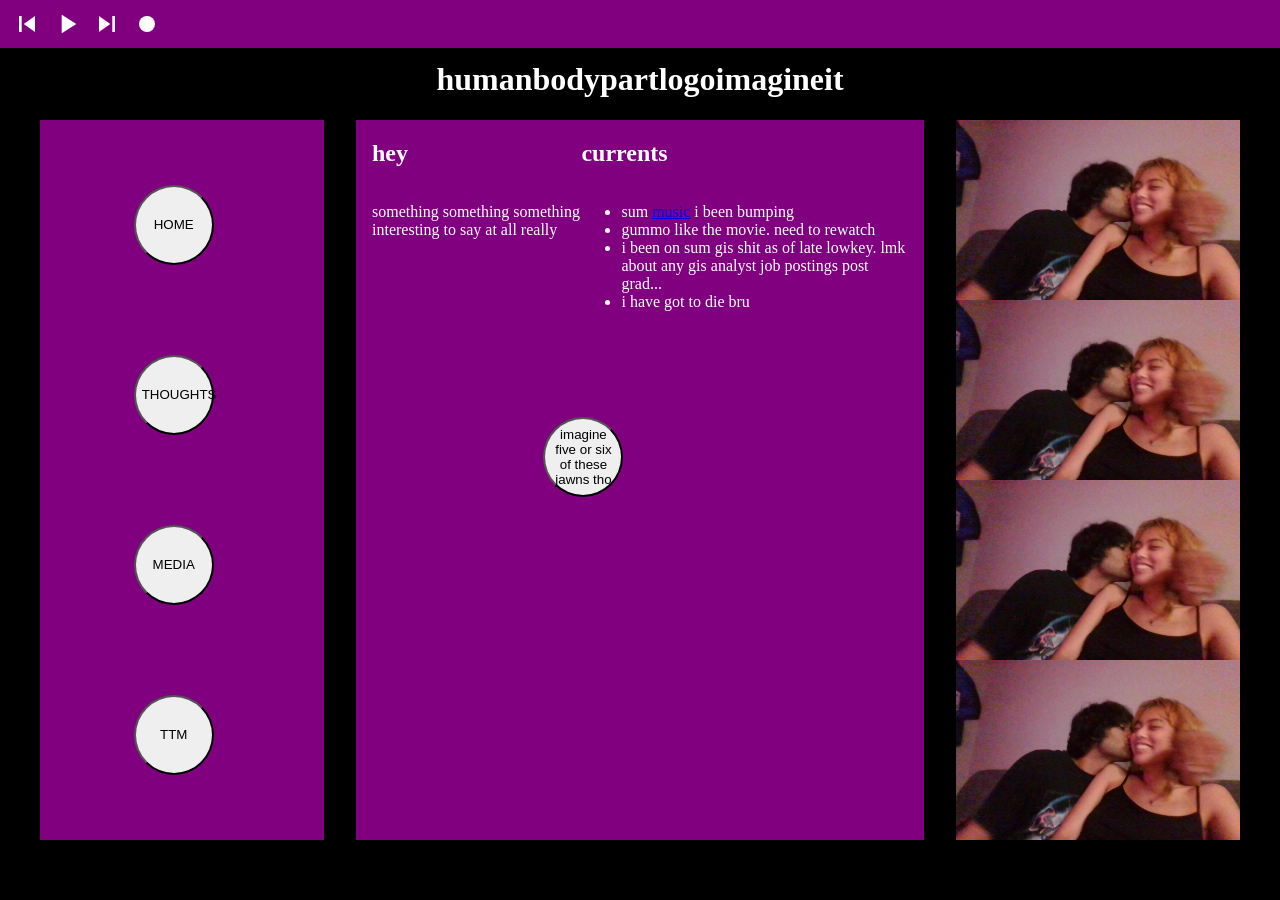
==== public/index.html @ bd21eccf "basics all just basics" ====
<!DOCTYPE html>
<html>

  <head>
    <meta charset="UTF-8">
    <meta name="viewport" content="width=device-width, initial-scale=1.0">
    <title>HUMANBODYPART</title>
    <link href="./style.css" rel="stylesheet" type="text/css" media="all">
    <link href="https://fonts.googleapis.com/icon?family=Material+Icons" rel="stylesheet">
  </head>
  
  <body style="background-color: black">    
    <div id='wrap'>
      <article id='content'></article>
      <header id='playbar'>
        <audio id="audioPlayer" src="playbar/playlist/your-audio.mp3"></audio>
        <div id='playbarbuttons'>
          <button id='prev'>
            <i class='material-icons'>skip_previous</i>
          </button>
          <button id='play'>
            <i class='material-icons'>play_arrow</i>
          </button>
          <button id='next'>
            <i class='material-icons'>skip_next</i>
          </button>
        </div>
        <div id='track'>
          <div class='track'>
            <div class='knob'></div>
          </div>
        </div>
      </header>
    </div>
    
    <div class="header">
      <header class="header">    
      <!-- <img src="humanbodypart.png" alt="logo" />      -->
      <h1>humanbodypartlogoimagineit</h1>
      </header>
    </div>
    
    <div class="columndiv">
      <div class="column1">
        <!-- <img src="us.jpg" alt="me and my boyfriend"> -->
        <button type="button" class="column1-button" onclick="alert('im not ready yet!')">HOME</button>
        <button type="button" class="column1-button" onclick="alert('im not ready yet!')">THOUGHTS</button>
        <button type="button" class="column1-button" onclick="alert('im not ready yet!')">MEDIA</button>
        <button type="button" class="column1-button" onclick="alert('im not ready yet!')">TTM</button>
      </div>

      <div class="column2">
        <div id="intro">
          <div id="words"> 
            <h2>hey</h2>
            <p>something something something interesting to say at all really</p>
          </div>
          <div id="currents">
            <h2>currents</h2>
            <ul>
              <li>sum <a href="https://open.spotify.com/playlist/6fdlRC89IOdL0dbP3tYQes?si=eda59cf46a7a4ded">music</a> i been bumping</li>
              <li>gummo like the movie. need to rewatch</li>
              <li>i been on sum gis shit as of late lowkey. lmk about any gis analyst job postings post grad...</li>
              <li>i have got to die bru</li>
            </ul>
          </div>
        </div>
        <div>
          <!-- <button type="button" onclick="alert('im not ready yet!')"><img src="us.jpg" /></button> -->
          <button type="button" class="column2-button" onclick="alert('im not ready yet!')">imagine five or six of these jawns tho</button>
        </div>
      </div>

      <div class="column3">
          <button type="button" class=column3-button onclick="alert('im not ready yet!')"><img src="us.jpg" /></button>
          <button type="button" class=column3-button onclick="alert('im not ready yet!')"><img src="us.jpg" /></button>
          <button type="button" class=column3-button onclick="alert('im not ready yet!')"><img src="us.jpg" /></button>
          <button type="button" class=column3-button onclick="alert('im not ready yet!')"><img src="us.jpg" /></button>
        </div> 
    </div>

  <script src="playbar.js"></script>

  </body>
</html>
---- public/style.css ----
#wrap {
  display: flex;
  flex-direction: column;
  margin: -8px;
}

#content {
  flex: 1;
}

#playbar {
  height: 3rem;
  color: white;
  background: purple;
  display: flex;
  align-items: center;
  padding: 0 3px;
  box-sizing: border-box;
  width: 100%;
}

#playbarbuttons {
  display: flex;
  flex-direction: row;
  gap: 0.5rem;
  user-select: none;
  height: 100%;
  overflow: hidden;
  padding-left: 0.5rem;
  i {
    font-size: 2rem;
    color: white;
  }
}

#playbarbuttons button {
  padding: 0;
  border: none;
  outline: 0;
  background: transparent;
  color: white;
  display: flex;
  align-items: center;
  justify-content: left;
  overflow: hidden;
  &:hover {
    cursor: pointer;
    background: white;
  }
}

#playbarbuttons track {
  flex: 1;
}

.track {
  height: 0.5rem;
  background: rgba(black);
  border-radius: 0.25rem;
  margin: 1.25rem;
  position: relative;
}

.knob {
    position: absolute;
    transform: translate(-50%, -50%);
    width: 1rem;
    height: 1rem;
    border-radius: 50%;
    background: white;
    transform: translate(-25%, -25%);
    &:hover {
      cursor: pointer;
    }
  }

.header{
  display: flex;
  flex-direction: row;
  justify-content: center;
  color: white;
}

.columndiv{
  display: flex;
  flex-direction: row;
  gap: 2rem;
  justify-content: center;
  width: 100%;
  box-sizing: border-box;
}

.column1,
.column3{
  flex:1;
}
.column2{
  flex:2;
}

.column1{
  background-color:purple;
  color:white;
  display: flex;
  flex-direction: column;
  justify-content: center;
  margin-left: 2rem;
  gap: 10vh;
  width: 50vh;
  height: 80vh;
}
.column2{
  background-color: purple;
  color: white;
  display: flex;
  flex-direction: column;
  justify-content: top;
  gap: 10vh;
  height: 80vh;
}
#intro{
  display:flex;
  flex-direction: row;
  justify-content: space-evenly;
  padding-left: 1rem;
  padding-right: 1rem;
}
#words{
  display:flex;
  flex-direction:column;
  justify-content: left;
}
#currents{
  display:flex;
  flex-direction:column;
  justify-content: left;
}

.column3{
  background-color: purple;
  color: white;
  display: flex;
  flex-direction: column;
  justify-content: center;
  margin-right:2rem;
  width: 50vh;
  height: 80vh;
}

.column1-button {
  position: relative;
  width: 80px;
  height: 80px;
  left: 33%;
  border-radius: 50%;
  &:hover {
        cursor: pointer;
        background: white;
      }
}

.column2-button {
  position: relative;
  width: 80px;
  height: 80px;
  left: 33%;
  border-radius: 50%;
  &:hover {
        cursor: pointer;
        background: white;
      }
}

.column3-button {
  width: 100%;
  height: 25%;
  padding: 0;
  margin: 0;
  border: none;
  overflow: hidden;
  display: flex;
  align-items: center;
  justify-content: center;
  &:hover {
    cursor: pointer;
    background: white;
  }
}

.column3-button img {
  width: 100%;
  height: 100%;
  display: block;
  object-fit: cover;
  object-position: center;
  margin: 0;
  padding: 0;
  border: none;
      }
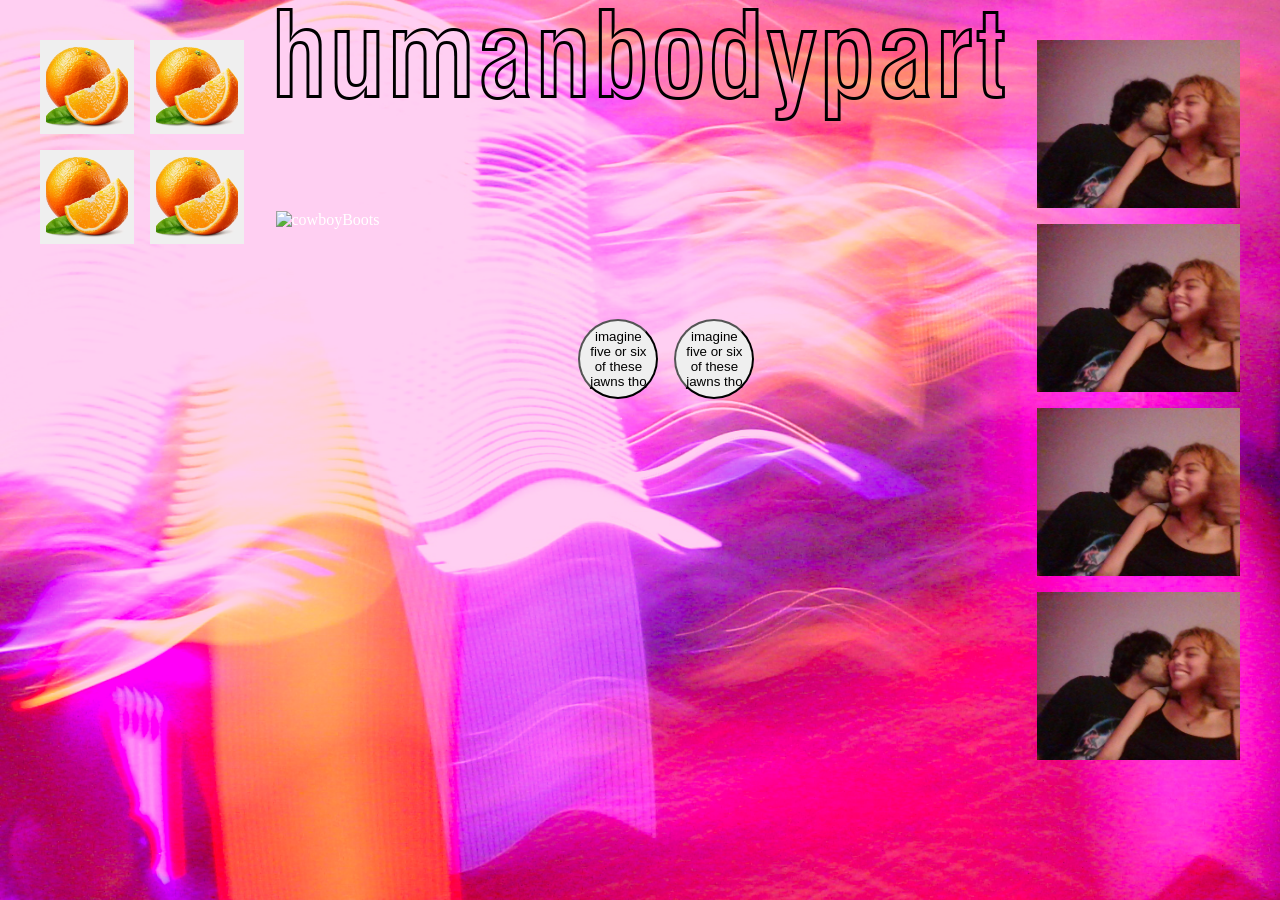
==== commit 9e367a12: "for now thurs fri sat" ====
--- a/public/index.html
+++ b/public/index.html
@@ -1,6 +1,5 @@
 <!DOCTYPE html>
 <html>
-
   <head>
     <meta charset="UTF-8">
     <meta name="viewport" content="width=device-width, initial-scale=1.0">
@@ -9,65 +8,48 @@
     <link href="https://fonts.googleapis.com/icon?family=Material+Icons" rel="stylesheet">
   </head>
   
-  <body style="background-color: black">    
-    <div id='wrap'>
-      <article id='content'></article>
-      <header id='playbar'>
-        <audio id="audioPlayer" src="playbar/playlist/your-audio.mp3"></audio>
-        <div id='playbarbuttons'>
-          <button id='prev'>
-            <i class='material-icons'>skip_previous</i>
-          </button>
-          <button id='play'>
-            <i class='material-icons'>play_arrow</i>
-          </button>
-          <button id='next'>
-            <i class='material-icons'>skip_next</i>
-          </button>
-        </div>
-        <div id='track'>
-          <div class='track'>
-            <div class='knob'></div>
-          </div>
-        </div>
-      </header>
-    </div>
-    
-    <div class="header">
-      <header class="header">    
-      <!-- <img src="humanbodypart.png" alt="logo" />      -->
-      <h1>humanbodypartlogoimagineit</h1>
-      </header>
-    </div>
-    
+  <body style="background-image: url(../assets/picture.png); background-repeat: no-repeat; background-attachment: fixed; background-size: cover;"> 
+
     <div class="columndiv">
       <div class="column1">
-        <!-- <img src="us.jpg" alt="me and my boyfriend"> -->
-        <button type="button" class="column1-button" onclick="alert('im not ready yet!')">HOME</button>
-        <button type="button" class="column1-button" onclick="alert('im not ready yet!')">THOUGHTS</button>
-        <button type="button" class="column1-button" onclick="alert('im not ready yet!')">MEDIA</button>
-        <button type="button" class="column1-button" onclick="alert('im not ready yet!')">TTM</button>
+        <div class="column1window">
+          <a href="https://www.instagram.com/girlsd1e/" target="_blank" rel="noopener noreferrer">
+            <button type="button"><img src="../assets/orange.webp" /></button>
+          </a>
+          <a href="https://letterboxd.com/redmf/" target="_blank" rel="noopener noreferrer">
+            <button type="button"><img src="../assets/orange.webp" /></button>
+          </a>
+          <a href="https://www.last.fm/user/sometimesred" target="_blank" rel="noopener noreferrer">
+            <button type="button"><img src="../assets/orange.webp" /></button>
+          </a>
+          <a href="https://www.instagram.com/avgmediaconsumer/" target="_blank" rel="noopener noreferrer">
+            <button type="button"><img src="../assets/orange.webp" /></button>
+          </a>
+        </div>
+        
+        <iframe data-testid="embed-iframe" style="border-radius:12px" src="https://open.spotify.com/embed/playlist/6fdlRC89IOdL0dbP3tYQes?utm_source=generator&theme=0" width="100%" height="352" frameBorder="0" allowfullscreen="" allow="autoplay; clipboard-write; encrypted-media; fullscreen; picture-in-picture" loading="lazy"></iframe>      
+      
       </div>
 
       <div class="column2">
-        <div id="intro">
-          <div id="words"> 
-            <h2>hey</h2>
-            <p>something something something interesting to say at all really</p>
-          </div>
-          <div id="currents">
-            <h2>currents</h2>
-            <ul>
-              <li>sum <a href="https://open.spotify.com/playlist/6fdlRC89IOdL0dbP3tYQes?si=eda59cf46a7a4ded">music</a> i been bumping</li>
-              <li>gummo like the movie. need to rewatch</li>
-              <li>i been on sum gis shit as of late lowkey. lmk about any gis analyst job postings post grad...</li>
-              <li>i have got to die bru</li>
-            </ul>
-          </div>
+        
+        <div class="header">
+          <header class="header">    
+          <img src="../assets/HEADER.webp" alt="logo" />
+          </header>
         </div>
-        <div>
-          <!-- <button type="button" onclick="alert('im not ready yet!')"><img src="us.jpg" /></button> -->
-          <button type="button" class="column2-button" onclick="alert('im not ready yet!')">imagine five or six of these jawns tho</button>
+        
+        <div class="me">
+          <img src="..assets/me.webp/" alt="cowboyBoots">
+        </div>
+
+        <div class="column2buttons">
+          <a href="https://www.instagram.com/avgmediaconsumer/" target="_blank" rel="noopener noreferrer">
+            <button type="button" class="column2-button" onclick="alert('im not ready yet!')">imagine five or six of these jawns tho</button>
+          </a>
+          <a href="https://www.instagram.com/avgmediaconsumer/" target="_blank" rel="noopener noreferrer">
+            <button type="button" class="column2-button" onclick="alert('im not ready yet!')">imagine five or six of these jawns tho</button>
+          </a>
         </div>
       </div>
 
--- a/public/style.css
+++ b/public/style.css
@@ -9,77 +9,11 @@
   flex: 1;
 }
 
-#playbar {
-  height: 3rem;
-  color: white;
-  background: purple;
-  display: flex;
-  align-items: center;
-  padding: 0 3px;
-  box-sizing: border-box;
-  width: 100%;
-}
-
-#playbarbuttons {
-  display: flex;
-  flex-direction: row;
-  gap: 0.5rem;
-  user-select: none;
-  height: 100%;
-  overflow: hidden;
-  padding-left: 0.5rem;
-  i {
-    font-size: 2rem;
-    color: white;
-  }
-}
-
-#playbarbuttons button {
-  padding: 0;
-  border: none;
-  outline: 0;
-  background: transparent;
-  color: white;
-  display: flex;
-  align-items: center;
-  justify-content: left;
-  overflow: hidden;
-  &:hover {
-    cursor: pointer;
-    background: white;
-  }
-}
-
-#playbarbuttons track {
-  flex: 1;
-}
-
-.track {
-  height: 0.5rem;
-  background: rgba(black);
-  border-radius: 0.25rem;
-  margin: 1.25rem;
-  position: relative;
-}
-
-.knob {
-    position: absolute;
-    transform: translate(-50%, -50%);
-    width: 1rem;
-    height: 1rem;
-    border-radius: 50%;
-    background: white;
-    transform: translate(-25%, -25%);
-    &:hover {
-      cursor: pointer;
-    }
-  }
-
 .header{
   display: flex;
   flex-direction: row;
   justify-content: center;
-  color: white;
+  color: black;
 }
 
 .columndiv{
@@ -100,66 +34,62 @@
 }
 
 .column1{
-  background-color:purple;
   color:white;
   display: flex;
   flex-direction: column;
-  justify-content: center;
+  justify-content: flex-start;
   margin-left: 2rem;
-  gap: 10vh;
-  width: 50vh;
-  height: 80vh;
+  gap: 1rem;
+  max-width: 50vh;
+  min-height: 80vh;
+  padding-top: 2rem;
+}
+.column1window {
+  display: grid;
+  grid-template-columns: 1fr 1fr; /* 2 columns */
+  grid-template-rows: 1fr 1fr;    /* 2 rows */
+  gap: 1rem;
+  aspect-ratio: 1 / 1; /* makes it a square grid */
+
+}
+.column1window img,
+.column1window button {
+  width: 100%;
+  height: 100%;
+  object-fit: cover; 
+  border: 0rem;
 }
 .column2{
-  background-color: purple;
   color: white;
   display: flex;
   flex-direction: column;
-  justify-content: top;
+  justify-content: flex-start;
   gap: 10vh;
-  height: 80vh;
+  min-height: 80vh;
 }
-#intro{
-  display:flex;
-  flex-direction: row;
-  justify-content: space-evenly;
-  padding-left: 1rem;
-  padding-right: 1rem;
-}
-#words{
-  display:flex;
-  flex-direction:column;
-  justify-content: left;
-}
-#currents{
-  display:flex;
-  flex-direction:column;
-  justify-content: left;
+.me{
+  justify-content: center;
+  max-height: 60vh;
+  max-width: 50vh;
 }
 
 .column3{
-  background-color: purple;
-  color: white;
   display: flex;
   flex-direction: column;
   justify-content: center;
   margin-right:2rem;
-  width: 50vh;
-  height: 80vh;
+  max-width: 50vh;
+  min-height: 80vh;
+  gap: 1rem;
+  padding-top: 2rem;
 }
 
-.column1-button {
-  position: relative;
-  width: 80px;
-  height: 80px;
-  left: 33%;
-  border-radius: 50%;
-  &:hover {
-        cursor: pointer;
-        background: white;
-      }
+.column2buttons{
+  display: flex;
+  flex-direction: row;
+  gap: 1rem; 
+  justify-content: center;
 }
-
 .column2-button {
   position: relative;
   width: 80px;
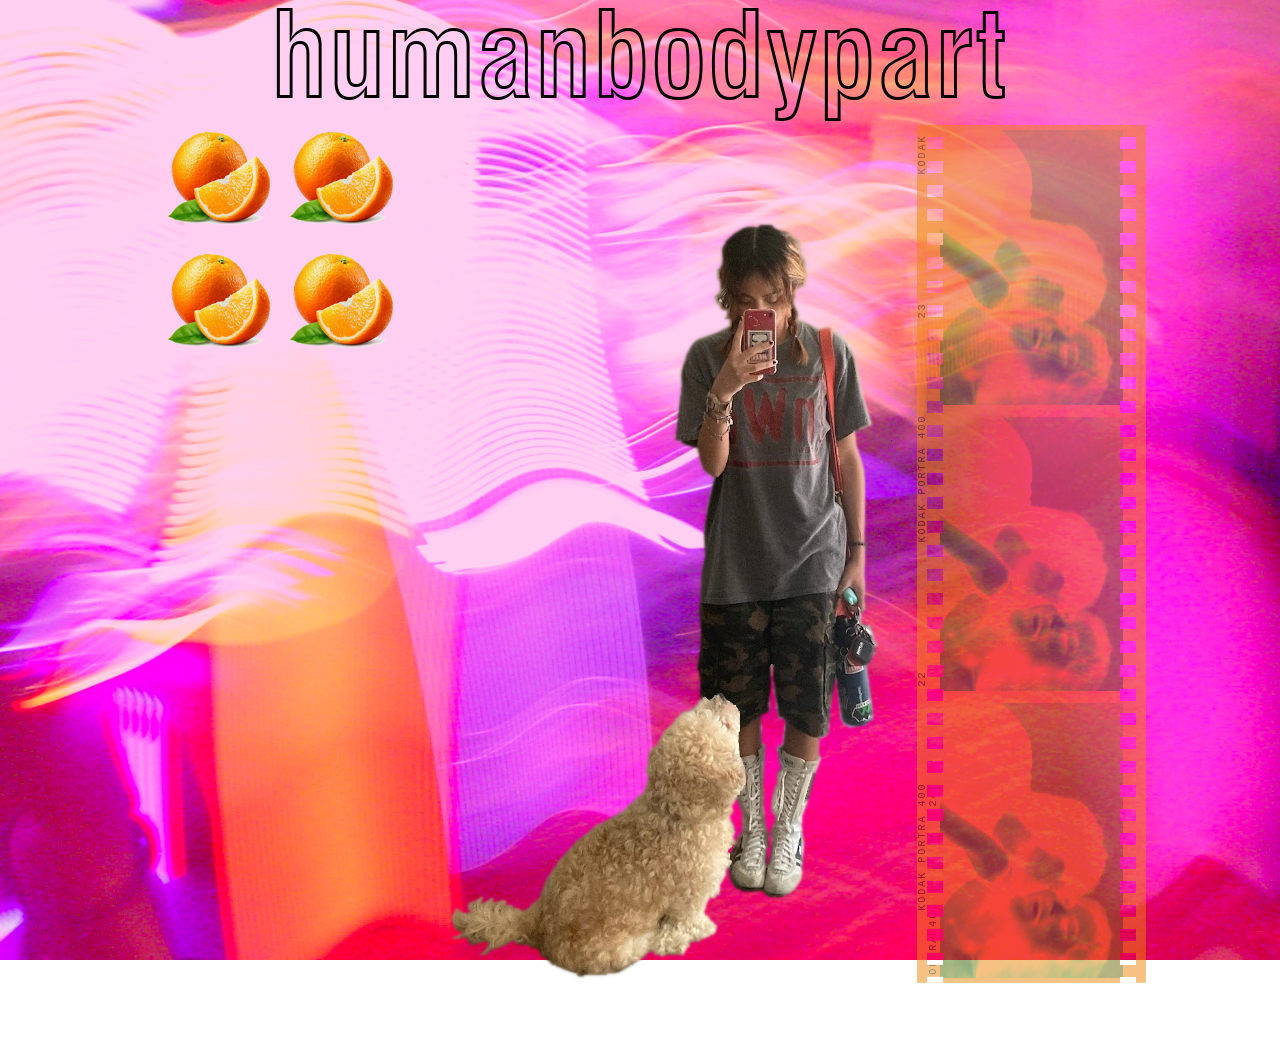
==== commit dafbb0c4: "film strip tldr" ====
--- a/public/index.html
+++ b/public/index.html
@@ -9,7 +9,14 @@
   </head>
   
   <body style="background-image: url(../assets/picture.png); background-repeat: no-repeat; background-attachment: fixed; background-size: cover;"> 
+    <!-- header -->
+        <div class="header">
+          <header>    
+          <img src="../assets/HEADER.webp" alt="logo" />
+          </header>
+        </div>
 
+    <!-- column 1 -->
     <div class="columndiv">
       <div class="column1">
         <div class="column1window">
@@ -26,42 +33,41 @@
             <button type="button"><img src="../assets/orange.webp" /></button>
           </a>
         </div>
+        <!-- spotify -->
+        <iframe data-testid="embed-iframe" style="border-radius:12px" src="https://open.spotify.com/embed/playlist/6fdlRC89IOdL0dbP3tYQes?utm_source=generator&theme=0" width="100%" height="352" frameBorder="0" allowfullscreen="" allow="autoplay; clipboard-write; encrypted-media; fullscreen; picture-in-picture" loading="lazy"></iframe>      
         
-        <iframe data-testid="embed-iframe" style="border-radius:12px" src="https://open.spotify.com/embed/playlist/6fdlRC89IOdL0dbP3tYQes?utm_source=generator&theme=0" width="100%" height="352" frameBorder="0" allowfullscreen="" allow="autoplay; clipboard-write; encrypted-media; fullscreen; picture-in-picture" loading="lazy"></iframe>      
+      </div>
       
-      </div>
-
+      <!-- column 2 -->
       <div class="column2">
-        
-        <div class="header">
-          <header class="header">    
-          <img src="../assets/HEADER.webp" alt="logo" />
-          </header>
+        <!-- middle section with the images everywhere yess -->
+        <div class="me">
+          <img id='bigMe' src="../assets/me.webp" alt="me and bruno">
         </div>
-        
-        <div class="me">
-          <img src="..assets/me.webp/" alt="cowboyBoots">
-        </div>
-
-        <div class="column2buttons">
+        <!-- buttons? -->
+        <!-- <div class="column2buttons">
           <a href="https://www.instagram.com/avgmediaconsumer/" target="_blank" rel="noopener noreferrer">
             <button type="button" class="column2-button" onclick="alert('im not ready yet!')">imagine five or six of these jawns tho</button>
           </a>
           <a href="https://www.instagram.com/avgmediaconsumer/" target="_blank" rel="noopener noreferrer">
             <button type="button" class="column2-button" onclick="alert('im not ready yet!')">imagine five or six of these jawns tho</button>
           </a>
-        </div>
+        </div> -->
       </div>
-
+      
+      <!-- column 3 -->
       <div class="column3">
-          <button type="button" class=column3-button onclick="alert('im not ready yet!')"><img src="us.jpg" /></button>
-          <button type="button" class=column3-button onclick="alert('im not ready yet!')"><img src="us.jpg" /></button>
-          <button type="button" class=column3-button onclick="alert('im not ready yet!')"><img src="us.jpg" /></button>
-          <button type="button" class=column3-button onclick="alert('im not ready yet!')"><img src="us.jpg" /></button>
-        </div> 
+        <button type="button" class="column3-button" onclick="alert('im not ready yet!')">
+          <img src="us.jpg" />
+        </button>
+        <button class="column3-button">
+            <img src="us.jpg" />
+        </button>
+        <button class="column3-button">
+            <img src="us.jpg" />
+        </button>
+      </div> 
     </div>
-
-  <script src="playbar.js"></script>
 
   </body>
 </html>
--- a/public/style.css
+++ b/public/style.css
@@ -2,7 +2,6 @@
 #wrap {
   display: flex;
   flex-direction: column;
-  margin: -8px;
 }
 
 #content {
@@ -13,7 +12,6 @@
   display: flex;
   flex-direction: row;
   justify-content: center;
-  color: black;
 }
 
 .columndiv{
@@ -21,8 +19,9 @@
   flex-direction: row;
   gap: 2rem;
   justify-content: center;
-  width: 100%;
+  width: 80%;
   box-sizing: border-box;
+  margin: 0 auto;
 }
 
 .column1,
@@ -42,7 +41,6 @@
   gap: 1rem;
   max-width: 50vh;
   min-height: 80vh;
-  padding-top: 2rem;
 }
 .column1window {
   display: grid;
@@ -50,14 +48,21 @@
   grid-template-rows: 1fr 1fr;    /* 2 rows */
   gap: 1rem;
   aspect-ratio: 1 / 1; /* makes it a square grid */
-
 }
-.column1window img,
+.column1window img {
+  width: 100%;
+  height: 100%;
+  object-fit: cover;
+}
 .column1window button {
   width: 100%;
   height: 100%;
-  object-fit: cover; 
-  border: 0rem;
+  border: none;
+  padding: 0;
+  background: transparent;
+}
+.column1window button:hover {
+  cursor: pointer;
 }
 .column2{
   color: white;
@@ -67,23 +72,6 @@
   gap: 10vh;
   min-height: 80vh;
 }
-.me{
-  justify-content: center;
-  max-height: 60vh;
-  max-width: 50vh;
-}
-
-.column3{
-  display: flex;
-  flex-direction: column;
-  justify-content: center;
-  margin-right:2rem;
-  max-width: 50vh;
-  min-height: 80vh;
-  gap: 1rem;
-  padding-top: 2rem;
-}
-
 .column2buttons{
   display: flex;
   flex-direction: row;
@@ -96,35 +84,103 @@
   height: 80px;
   left: 33%;
   border-radius: 50%;
-  &:hover {
-        cursor: pointer;
-        background: white;
-      }
+}
+.column2-button:hover {
+  cursor: pointer;
+  background: white;
+}
+.me{
+  position: relative;
+  transform-origin: 0 0;
+  /* justify-content: center; */
+  /* max-height: 60vh;
+  max-width: 50vh; */
+}
+#bigMe{
+  position: absolute;
+  transform: translateX(-20);
 }
 
-.column3-button {
-  width: 100%;
-  height: 25%;
-  padding: 0;
-  margin: 0;
-  border: none;
-  overflow: hidden;
+.column3 {
+  position: relative;
+  display: flex;
+  flex-direction: column;
+  align-items: center;
+  width: 130px;
+  padding: 5px 0;
+  gap: 12px;
+  background: #ee8709; 
+  opacity: 0.5;
+  background-blend-mode: overlay;
+  /* film holes */
+  -webkit-mask:
+    linear-gradient(#000 0 0) center/100% 100% no-repeat,
+    repeating-linear-gradient(
+      to bottom,
+      transparent 0px,
+      transparent 12px,
+      #000 12px,
+      #000 24px
+    ) left 10px top / 16px 100% no-repeat,
+    repeating-linear-gradient(
+      to bottom,
+      transparent 0px,
+      transparent 12px,
+      #000 12px,
+      #000 24px
+    ) right 10px top / 16px 100% no-repeat;
+  -webkit-mask-composite: destination-out;
+  mask-composite: exclude;
+}
+.column3::before,
+.column3::after {
+  position: absolute;
+  top: 0;
+  height: 100%;
   display: flex;
   align-items: center;
+
+  font-family: monospace;
+  font-size: 10px;
+  letter-spacing: 2px;
+  color: rgba(0,0,0,0.8);
+
+  writing-mode: vertical-rl; /* vertical text */
+  text-orientation: mixed;
+}
+.column3::before {
+  content: "\00a0\00a0\00a0\00a0\00a0\00a0\00a0\00a0\00a0KODAK PORTRA 400\00a0\00a0\00a0\00a0\00a0\00a0\00a0\00a0\00a0\00a0\00a0\00a0 22 \00a0\00a0\00a0\00a0\00a0\00a0\00a0\00a0\00a0\00a0\00a0\00a0\00a0\00a0\00a0KODAK PORTRA 400\00a0\00a0\00a0\00a0\00a0\00a0\00a0\00a0\00a0\00a0\00a0\00a0 23 \00a0\00a0\00a0\00a0\00a0\00a0\00a0\00a0\00a0\00a0\00a0\00a0\00a0\00a0\00a0KODAK PORTRA 400\00a0\00a0\00a0\00a0\00a0\00a0\00a0\00a0\00a0\00a0\00a0\00a0 24";
+  left: 0px;
+  transform: rotate(180deg);
+}
+.column3-button {
+  position: relative;
+  width: 80%;              /* inset from sprockets */
+  aspect-ratio: 2 / 3;
+  background-color: #ee8709;
+  opacity: 1;     /* darker orange frame area */
+  overflow: hidden;
+  border: none;
+  outline: none;
+  padding: 0;
+  display: flex;
   justify-content: center;
-  &:hover {
-    cursor: pointer;
-    background: white;
-  }
+  align-items: center;
+  transition-duration: 0.4s;
 }
-
+.column3-button:hover {
+  cursor: pointer;
+  background: white;
+}
 .column3-button img {
-  width: 100%;
+  position: absolute;
   height: 100%;
-  display: block;
   object-fit: cover;
-  object-position: center;
-  margin: 0;
-  padding: 0;
-  border: none;
-      }+  transform: rotate(90deg);
+  mix-blend-mode: multiply;
+  filter:
+    /* saturate(0) */
+    invert(1)
+    brightness(1.5)
+    contrast(1.3);
+}
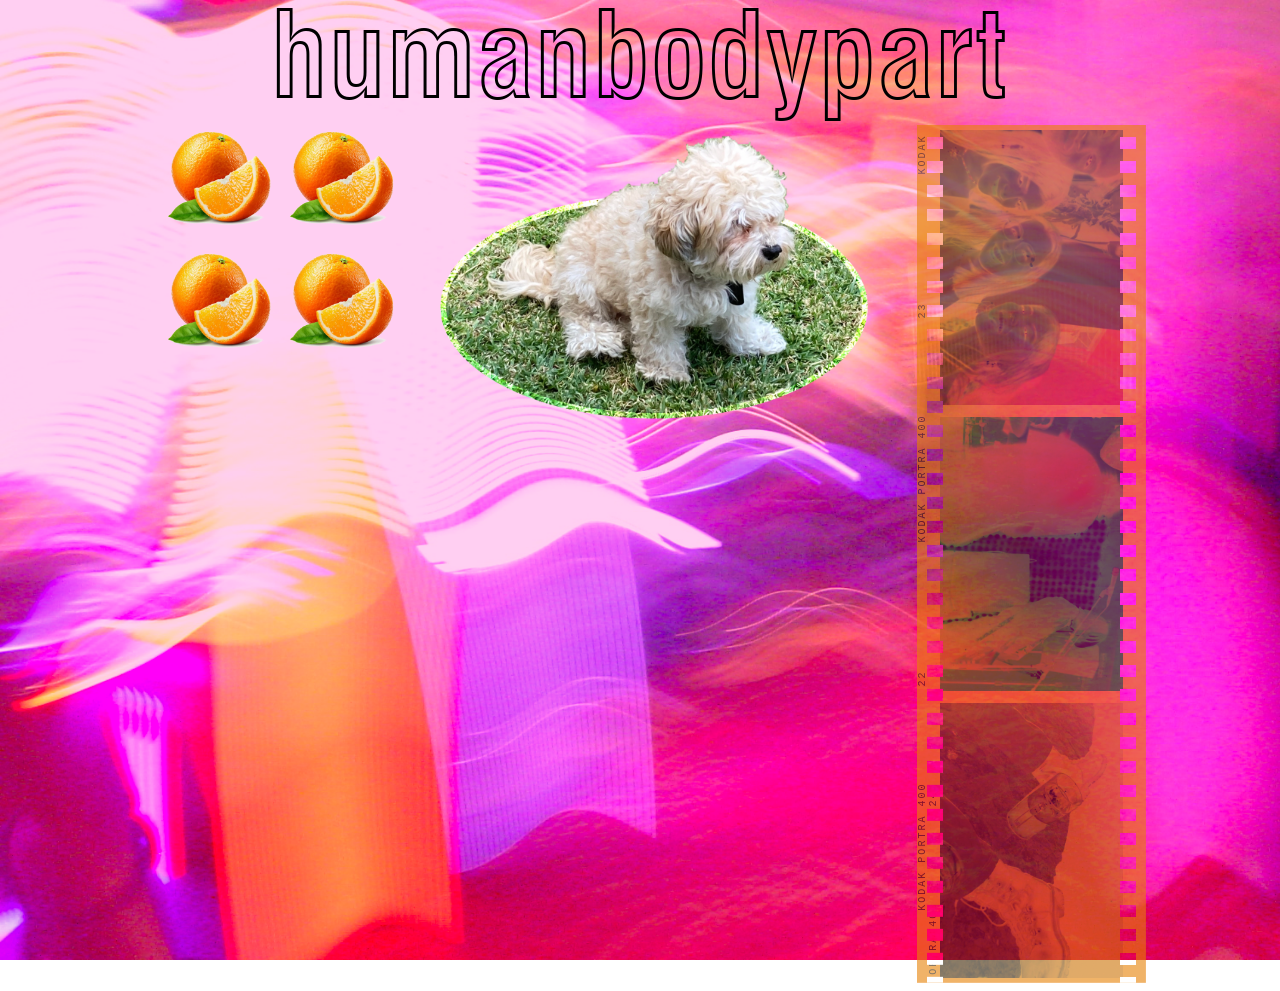
==== commit b4814b70: "image fixes" ====
--- a/public/index.html
+++ b/public/index.html
@@ -41,8 +41,8 @@
       <!-- column 2 -->
       <div class="column2">
         <!-- middle section with the images everywhere yess -->
-        <div class="me">
-          <img id='bigMe' src="../assets/me.webp" alt="me and bruno">
+        <div class="column2section1">
+          <img src="../assets/bruno.webp" alt="bruno">
         </div>
         <!-- buttons? -->
         <!-- <div class="column2buttons">
@@ -58,13 +58,13 @@
       <!-- column 3 -->
       <div class="column3">
         <button type="button" class="column3-button" onclick="alert('im not ready yet!')">
-          <img src="us.jpg" />
+          <img src="../assets/diyaBirthday.webp" />
         </button>
         <button class="column3-button">
-            <img src="us.jpg" />
+            <img src="../assets/bandmates.webp" />
         </button>
         <button class="column3-button">
-            <img src="us.jpg" />
+            <img src="../assets/beerAndBrother.webp" />
         </button>
       </div> 
     </div>
--- a/public/style.css
+++ b/public/style.css
@@ -41,6 +41,7 @@
   gap: 1rem;
   max-width: 50vh;
   min-height: 80vh;
+  overflow: visible;
 }
 .column1window {
   display: grid;
@@ -64,13 +65,16 @@
 .column1window button:hover {
   cursor: pointer;
 }
+
+
 .column2{
-  color: white;
+  color: black;
   display: flex;
   flex-direction: column;
   justify-content: flex-start;
   gap: 10vh;
-  min-height: 80vh;
+  object-fit: contain;
+  align-items: center;
 }
 .column2buttons{
   display: flex;
@@ -89,16 +93,19 @@
   cursor: pointer;
   background: white;
 }
-.me{
-  position: relative;
-  transform-origin: 0 0;
-  /* justify-content: center; */
-  /* max-height: 60vh;
-  max-width: 50vh; */
+.column2section1 {
+  display: flex;
+  justify-content: center;   /* horizontal center */
+  align-items: center;       /* vertical center */
+  max-height: 60vh;
+  max-width: 50vh;
+  margin: 0 auto;            /* center the container itself */
 }
-#bigMe{
-  position: absolute;
-  transform: translateX(-20);
+.column2section1 img {
+  max-width: 100%;
+  max-height: 100%;
+  object-fit: contain;
+  display: block;
 }
 
 .column3 {
@@ -109,8 +116,8 @@
   width: 130px;
   padding: 5px 0;
   gap: 12px;
-  background: #ee8709; 
-  opacity: 0.5;
+  background: #e78104; 
+  opacity: 0.6;
   background-blend-mode: overlay;
   /* film holes */
   -webkit-mask:
@@ -157,7 +164,7 @@
   position: relative;
   width: 80%;              /* inset from sprockets */
   aspect-ratio: 2 / 3;
-  background-color: #ee8709;
+  background-color: #e78104;
   opacity: 1;     /* darker orange frame area */
   overflow: hidden;
   border: none;
@@ -170,7 +177,7 @@
 }
 .column3-button:hover {
   cursor: pointer;
-  background: white;
+  filter: invert(1);
 }
 .column3-button img {
   position: absolute;
@@ -179,8 +186,6 @@
   transform: rotate(90deg);
   mix-blend-mode: multiply;
   filter:
-    /* saturate(0) */
     invert(1)
-    brightness(1.5)
-    contrast(1.3);
+    brightness(0.9)
 }
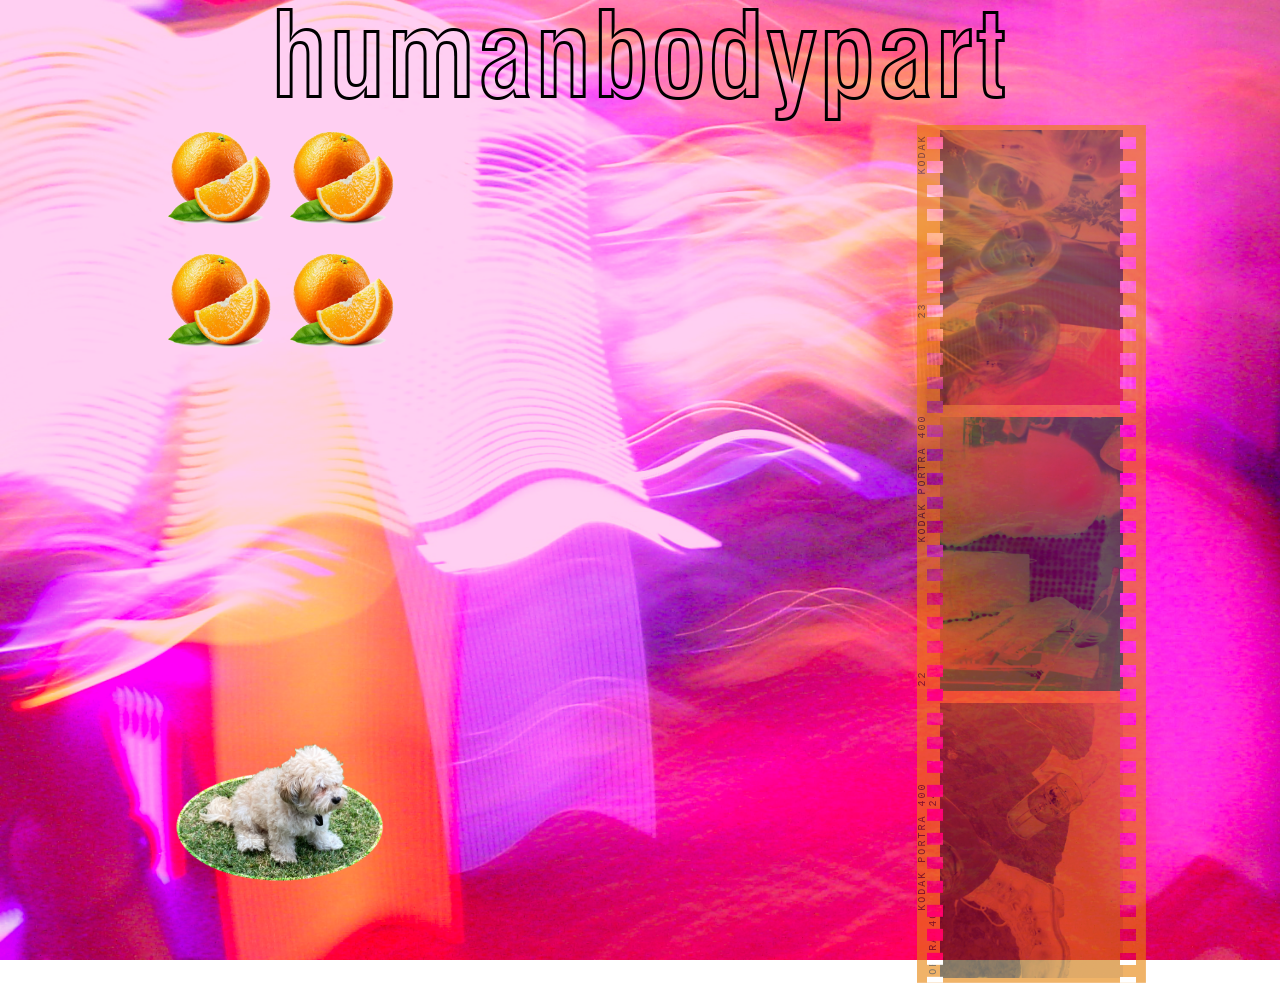
==== commit fe612694: "4/21 bruno button to column 1" ====
--- a/public/index.html
+++ b/public/index.html
@@ -35,15 +35,20 @@
         </div>
         <!-- spotify -->
         <iframe data-testid="embed-iframe" style="border-radius:12px" src="https://open.spotify.com/embed/playlist/6fdlRC89IOdL0dbP3tYQes?utm_source=generator&theme=0" width="100%" height="352" frameBorder="0" allowfullscreen="" allow="autoplay; clipboard-write; encrypted-media; fullscreen; picture-in-picture" loading="lazy"></iframe>      
-        
+        <!-- bruno guest book -->
+        <div class="column1button">
+          <a href="https://humanbodypart.atabook.org/" target="_blank" rel="noopener noreferrer">
+              <button type="button"><img src="../assets/bruno.webp" /></button>
+          </a>
+        </div>
       </div>
       
       <!-- column 2 -->
       <div class="column2">
         <!-- middle section with the images everywhere yess -->
-        <div class="column2section1">
+        <!-- <div class="column2section1">
           <img src="../assets/bruno.webp" alt="bruno">
-        </div>
+        </div> -->
         <!-- buttons? -->
         <!-- <div class="column2buttons">
           <a href="https://www.instagram.com/avgmediaconsumer/" target="_blank" rel="noopener noreferrer">
@@ -57,13 +62,13 @@
       
       <!-- column 3 -->
       <div class="column3">
-        <button type="button" class="column3-button" onclick="alert('im not ready yet!')">
+        <button class="column3-button" onclick="alert('im not ready yet!')">
           <img src="../assets/diyaBirthday.webp" />
         </button>
-        <button class="column3-button">
+        <button class="column3-button" onclick="window.open('https://www.heelglobal.com')">
             <img src="../assets/bandmates.webp" />
         </button>
-        <button class="column3-button">
+        <button class="column3-button" onclick="alert('im not ready yet!')">
             <img src="../assets/beerAndBrother.webp" />
         </button>
       </div> 
--- a/public/style.css
+++ b/public/style.css
@@ -65,7 +65,30 @@
 .column1window button:hover {
   cursor: pointer;
 }
-
+.column1button {
+  display: flex;
+  justify-content: center;         /* vertical center */
+  /* max-height: 60vh; */
+  /* max-width: 50vh; */
+  margin: 0 auto; 
+  object-fit: contain;
+  gap: 10vh;
+  align-items: center;
+}
+.column1button button {
+  object-fit: contain;
+  background: transparent;
+  border: none;
+}
+.column1button img {
+  max-width: 100%;
+  max-height: 100%;
+  object-fit: contain;
+  display: block;
+}
+.column1button button:hover {
+  cursor: pointer;
+}
 
 .column2{
   color: black;
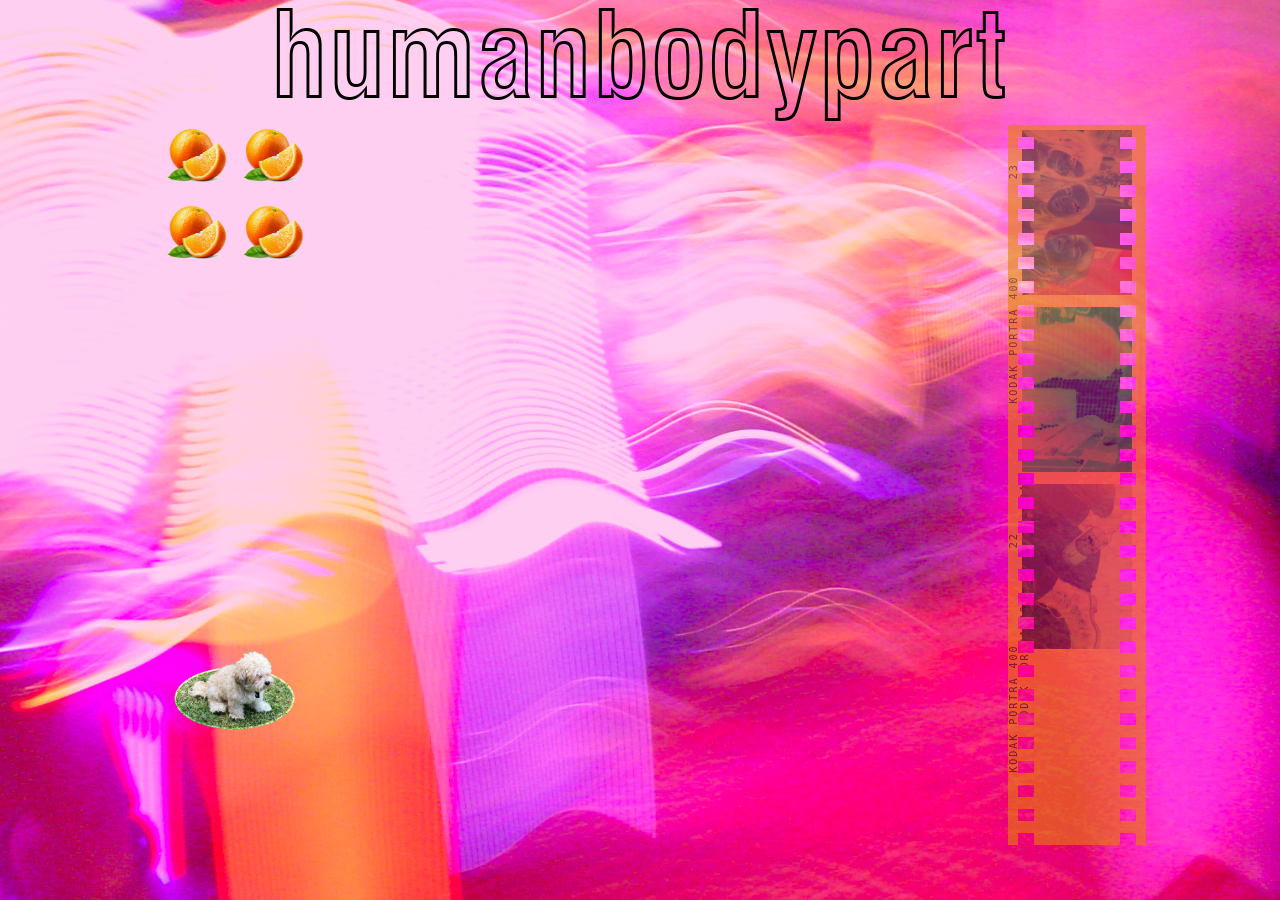
==== commit c7c7eb49: "viddeo col2" ====
--- a/public/index.html
+++ b/public/index.html
@@ -45,6 +45,10 @@
       
       <!-- column 2 -->
       <div class="column2">
+        <video autoplay loop muted playsinline width="640">
+          <source src="../assets/green.mp4" type="video/mp4">
+          Your browser does not support the video tag.
+        </video>
         <!-- middle section with the images everywhere yess -->
         <!-- <div class="column2section1">
           <img src="../assets/bruno.webp" alt="bruno">
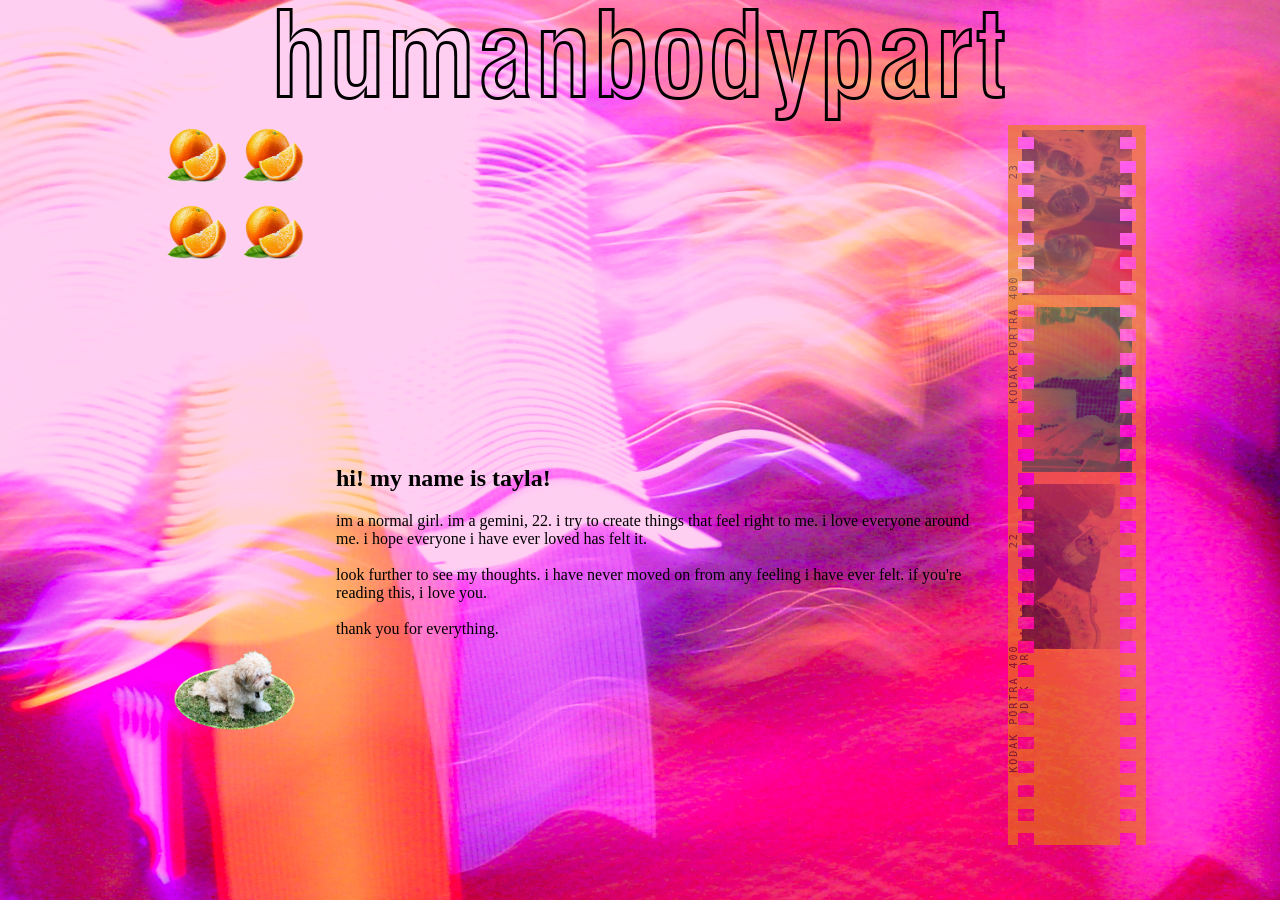
==== commit 39aa9729: "blog is perf yup. but aworking on photos html" ====
--- a/public/index.html
+++ b/public/index.html
@@ -49,6 +49,14 @@
           <source src="../assets/green.mp4" type="video/mp4">
           Your browser does not support the video tag.
         </video>
+        <div class="column2-text">
+          <h2>hi! my name is tayla!</h2>
+          <p>
+            im a normal girl. im a gemini, 22. i try to create things that feel right to me. i love everyone around me. i hope everyone i have ever loved has felt it.
+            <br><br>look further to see my thoughts. i have never moved on from any feeling i have ever felt. if you're reading this, i love you.
+            <br><br>thank you for everything.
+          </p>
+        </div>
         <!-- middle section with the images everywhere yess -->
         <!-- <div class="column2section1">
           <img src="../assets/bruno.webp" alt="bruno">
@@ -66,13 +74,13 @@
       
       <!-- column 3 -->
       <div class="column3">
-        <button class="column3-button" onclick="alert('im not ready yet!')">
+        <button class="column3-button" onclick="window.location.href='photos.html'">
           <img src="../assets/diyaBirthday.webp" />
         </button>
         <button class="column3-button" onclick="window.open('https://www.heelglobal.com')">
             <img src="../assets/bandmates.webp" />
         </button>
-        <button class="column3-button" onclick="alert('im not ready yet!')">
+        <button class="column3-button" onclick="window.location.href='thoughts.html'">
             <img src="../assets/beerAndBrother.webp" />
         </button>
       </div> 
--- a/public/style.css
+++ b/public/style.css
@@ -95,9 +95,8 @@
   display: flex;
   flex-direction: column;
   justify-content: flex-start;
-  gap: 10vh;
-  object-fit: contain;
-  align-items: center;
+  object-fit: contain;
+  align-items: flex-start;
 }
 .column2buttons{
   display: flex;
@@ -129,6 +128,9 @@
   max-height: 100%;
   object-fit: contain;
   display: block;
+}
+.column2-text {
+  text-align: left !important;
 }
 
 .column3 {
